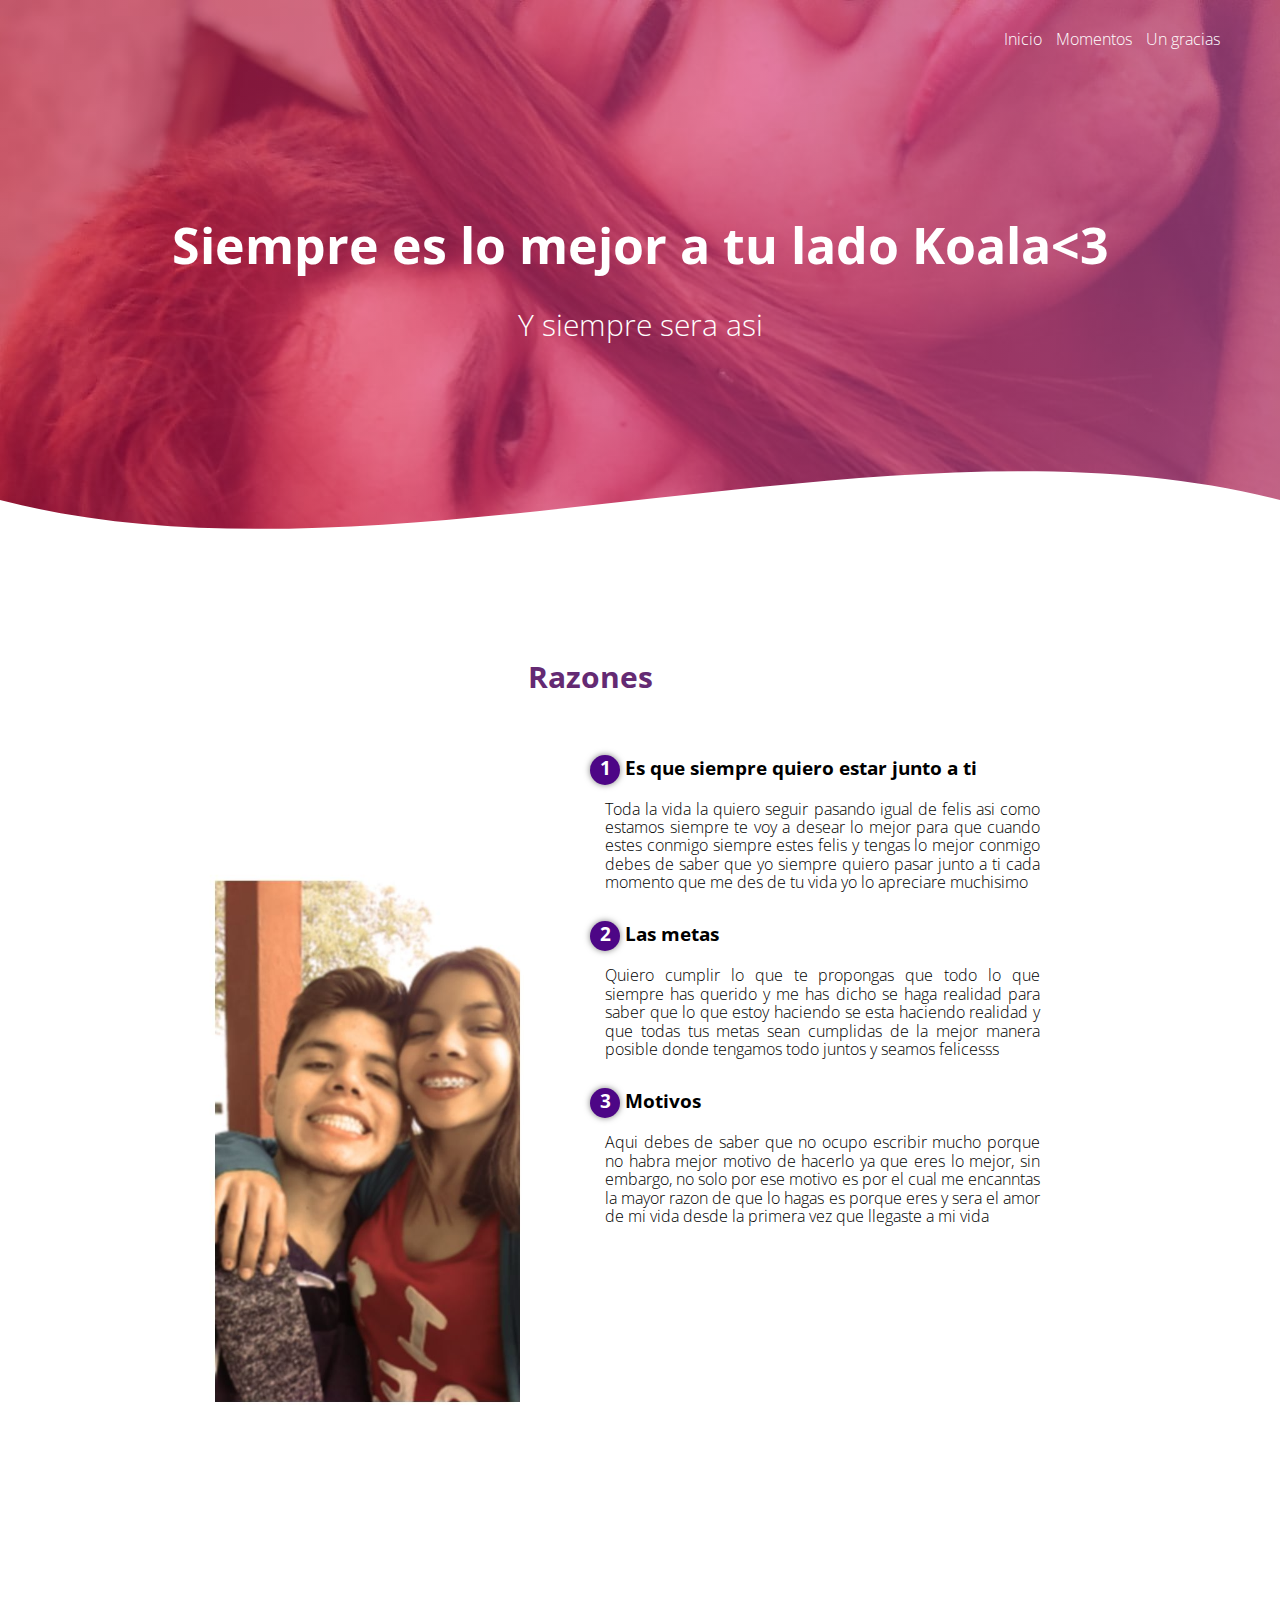
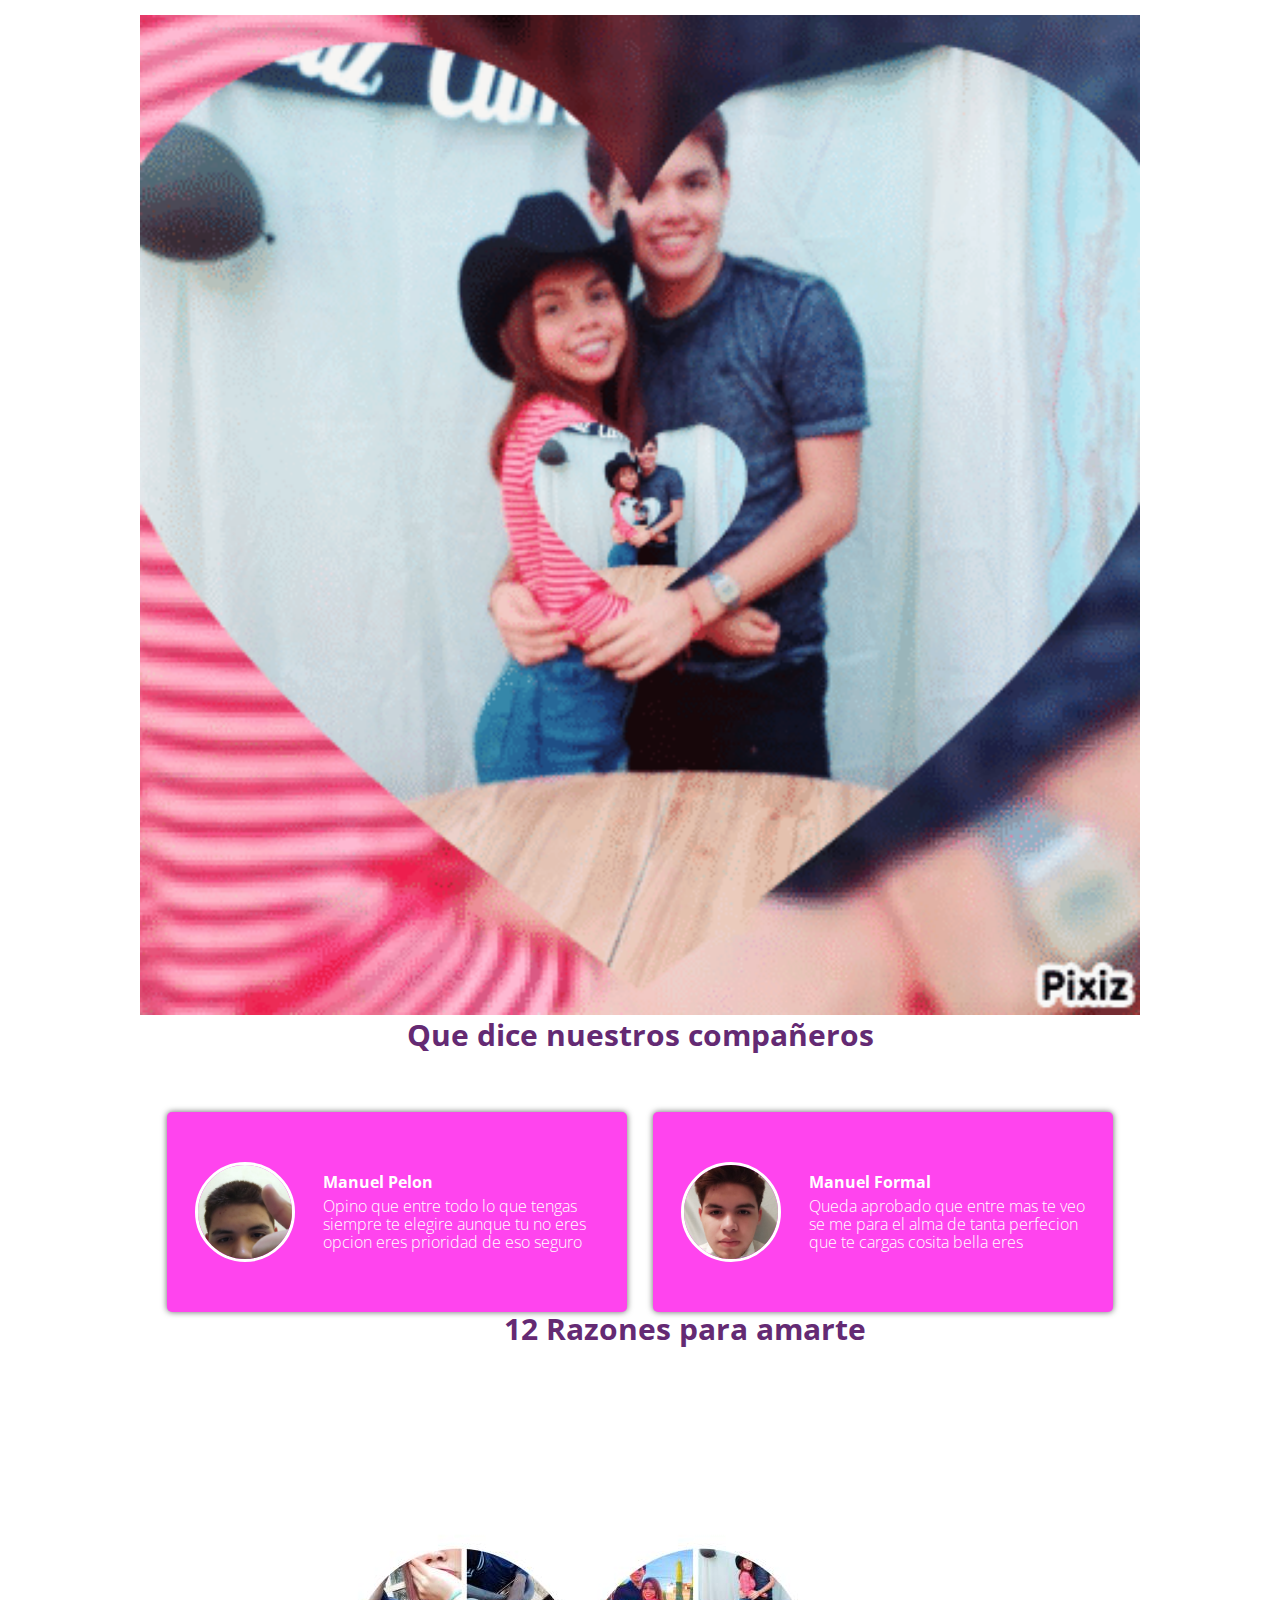
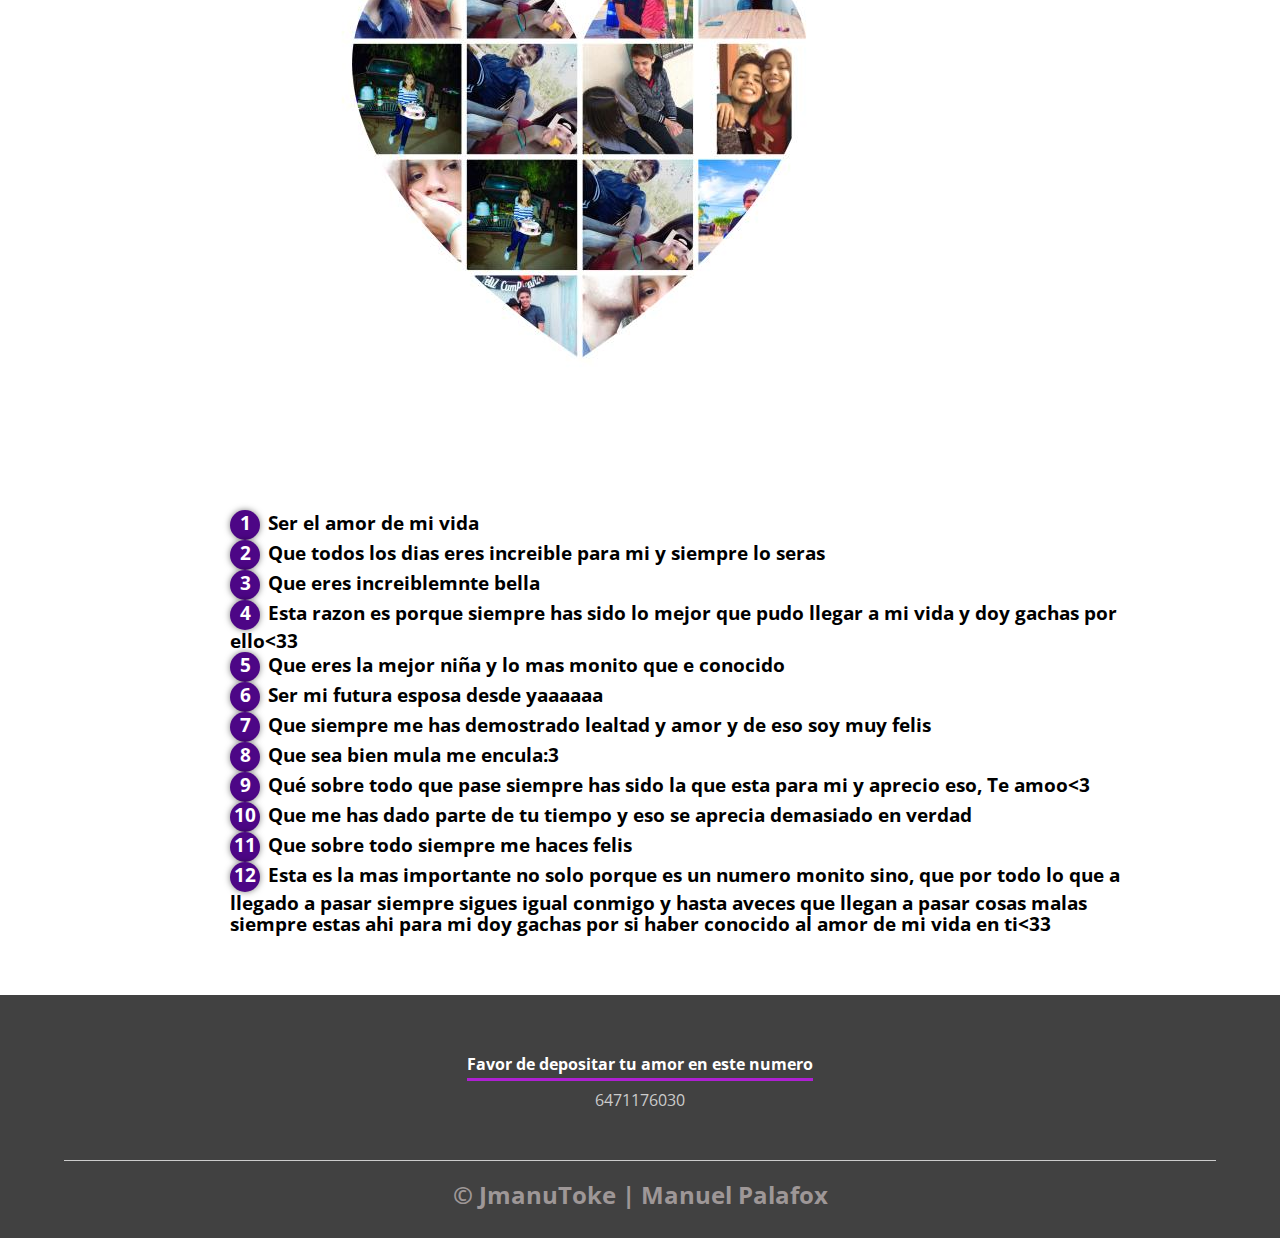
==== index.html @ b938c770 "Add files via upload" ====
<!DOCTYPE html>
<html>
<head>
	<meta charset="UTF-8">
	<title>Colaaa</title>
	<link rel="stylesheet" type="text/css" href="estilo.css">
	<link rel="stylesheet" type="text/css" href="normalize.css">
	<meta name="viewport" content="width=device-width, initial-scale=1.0">
	<link href="https://fonts.googleapis.com/css?family=Open+Sans:300,400,700,800&display=swap" rel="stylesheet">
</head>
<body>
<header>
	<nav>
		<a href="index.html">Inicio</a>
		<a href="momentos.html">Momentos</a>
		<a href="razones.html">Un gracias</a>

	</nav>
	 <section class="textos-header">
            <h1>Siempre es lo mejor a tu lado Koala<3</h1>
            <h2>Y siempre sera asi</h2>
        </section>
         <div class="wave" style="height: 150px; overflow: hidden;" ><svg viewBox="0 0 500 150" preserveAspectRatio="none" style="height: 100%; width: 100%;"><path d="M0.00,49.98 C149.99,150.00 349.20,-49.98 500.00,49.98 L500.00,150.00 L0.00,150.00 Z" style="stroke: none; fill: #fff;"></path></svg></div>
</header>
	<main>
	<section class="contenedor-razones">
		<h2 class="titulo" id="razon">Razones</h2>
		<div class="contenedor-razones__img">
			<img src="img/foto4.png" class="about-us">
			<div class="contenido-textos">
				<h3><span>1</span>Es que siempre quiero estar junto a ti</h3>
				<p>Toda la vida la quiero seguir pasando igual de felis asi como estamos siempre te voy a desear lo mejor para que cuando estes conmigo siempre estes felis y tengas lo mejor conmigo debes de saber que yo siempre quiero pasar junto a ti cada momento que me des de tu vida yo lo apreciare muchisimo</p>
				<h3><span>2</span>Las metas</h3>
				<p>Quiero cumplir lo que te propongas que todo lo que siempre has querido y me has dicho se haga realidad para saber que lo que estoy haciendo se esta haciendo realidad y que todas tus metas sean cumplidas de la mejor manera posible donde tengamos todo juntos y seamos felicesss</p>
				<h3><span>3</span>Motivos</h3>
				<p>Aqui debes de saber que no ocupo escribir mucho porque no habra mejor motivo de hacerlo ya que eres lo mejor, sin embargo, no solo por ese motivo es por el cual me encanntas la mayor razon de que lo hagas es porque eres y sera el amor de mi vida desde la primera vez que llegaste a mi vida</p>
			</div>
		</div>
	</section>
	<section class="contenedor__gif">
		<div class="contenedor">
			<h2 class="titulo"></h2>
			<div class="gif">
				<img src="img/gif.gif" class="rid">
			</div>
		</div>
	</section>
	<section class="contenedor__compañeros">
		<h2 class="titulo">Que dice nuestros compañeros</h2>
		<div class="cards">
			<div class="card">
				<img src="img/pelon.jpg">
				<div class="contemido-text-card">
					<h4>Manuel Pelon</h4>
                    <p>Opino que entre todo lo que tengas siempre te elegire aunque tu no eres opcion eres prioridad de eso seguro</p>
				</div>
			</div>
			<div class="card">
				<img src="img/formal.jpg">
				<div class="contemido-text-card">
					<h4>Manuel Formal</h4>
                    <p>Queda aprobado que entre mas te veo se me para el alma de tanta perfecion que te cargas cosita bella eres</p>
				</div>
			</div>
		</div>
	</section>
	<section  class="razones">
			<h2 class="titulo">12 Razones para amarte</h2>
			<div class="contenedor-collage">
				<img src="img/collage.jpg" class="collar">
				<div class="text__razones">
					<h3><span>1</span>Ser el amor de mi vida</h3>
		            <h3><span>2</span>Que todos los dias eres increible para mi y siempre lo seras</h3>
		            <h3><span>3</span>Que eres increiblemnte bella</h3>
		            <h3><span>4</span>Esta razon es porque siempre has sido lo mejor que pudo llegar a mi vida y doy gachas por ello<33</h3>
		            <h3><span>5</span>Que eres la mejor niña y lo mas monito que e conocido</h3>
		            <h3><span>6</span>Ser mi futura esposa desde yaaaaaa</h3>
		            <h3><span>7</span>Que siempre me has demostrado lealtad y amor y de eso soy muy felis</h3>
		            <h3><span>8</span>Que sea bien mula me encula:3</h3>
		            <h3><span>9</span>Qué sobre todo que pase siempre has sido la que esta para mi y aprecio eso, Te amoo<3</h3>    
		            <h3><span>10</span>Que me has dado parte de tu tiempo y eso se aprecia demasiado en verdad</h3>
		            <h3><span>11</span>Que sobre todo siempre me haces felis</h3>        
		            <h3><span>12</span>Esta es la mas importante no solo porque es un numero monito sino, que por todo lo que a llegado a pasar siempre sigues igual conmigo y hasta aveces que llegan a pasar cosas malas siempre estas ahi para mi doy gachas por si haber conocido al amor de mi vida en ti<33</h3>
		</div>
		</div>
	</section>
	</main>
	<footer>
		<div class="contenedor-footer">
			<div class="content-foo">
				  <h4>Favor de depositar tu amor en este numero</h4>
                <p>6471176030</p>
			</div>
		</div>
		<h2 class="titulo-final">&copy; JmanuToke | Manuel Palafox</h2>
	</footer>
</body>
</html>
---- estilo.css ----
body {
	font-family: 'open sans';
}
main {
	padding: 60px 0;
	width: 90%;
	max-width: 1000px;
	margin: auto;
}

.titulo {
	color: #642a73;
	font-size: 30px;
	text-align: center;
	margin-bottom: 60px;
}

header {
	width: 100%;
	height: 600px;
	background: #8A2387;  /* fallback for old browsers */
	background: -webkit-linear-gradient(to right, #f80759, #bc4e9c);  /* Chrome 10-25, Safari 5.1-6 */
	background: linear-gradient(to right, hsla(340, 95%, 50%, 0.459), hsla(317, 45%, 52%, 0.664)), url(img/foto6.png); /* W3C, IE 10+/ Edge, Firefox 16+, Chrome 26+, Opera 12+, Safari 7+ */
	background-size: cover;
	background-attachment: fixed;
	position: relative;
}

nav {
	text-align: right;
	padding: 30px 50px 0 0;
}

nav > a {
	color: #fff;
	font-weight: 300;
	text-decoration: none;
	margin-right: 10px;
}

nav > a:hover {
	text-decoration: underline;
}

header .textos-header {
	display: flex;
	height: 430px;
	width: 100%;
	text-align: center;
	justify-content: center;
	flex-direction: column;	
	text-align: center;
}

.textos-header h1 {
	font-size: 50px;
	color: #fff;
}

.textos-header h2 {
	font-size: 30px;
	font-weight: 300;
	color: #fff;
}

.wave {
	position: absolute;
	bottom: 0;
	width: 100%
}

/* acerca de*/

.contenedor-razones__img {
	display: flex;
	justify-content: space-evenly;
}

.about-us {
	width: 50%;

}

.contenedor-razones, .contenido-textos {
	width: 90%;
}

.contenido-textos h3{
	margin-bottom: 15px;
}

.contenido-textos h3 span{
	background: #4d0686;
	color: #fff;
	border-radius: 50%;
	display: inline-block;
	text-align: center;
	width: 30px;
	height: 30px;
	padding: 2px;
	box-shadow: 0 0 6px 0 rgba(0,0,0,.5);
	margin-right: 5px;
}

.contenido-textos p {
	padding: 0 0 30px 15px;
	font-weight: 300;
	text-align: justify;
}



.rid {
	width: 350%;
	height: 350%;
}

 /* final*/

 .cards {
 	display: flex;
 	justify-content: space-evenly;
 }

 .cards .card {
 	background: #f4e;
 	display: flex;
 	width: 46%;
 	height: 200px;
 	align-items: center;
 	justify-content: space-evenly;
 	border-radius: 5px;
 	box-shadow: 0 0 6px 0 rgba(0,0,0,0.6);
 }

 .cards .card img {
 	width: 100px;
 	height: 100px;
 	object-fit: cover;
 	border: 3px solid #fff;
 	border-radius: 50px;
 	display: block;	
 }

 .cards .card > .contemido-text-card {
 	width: 60%;
 	color: #fff;
 }

 .cards .card > .contemido-text-card p {
 	font-weight: 300;
 	padding-top: 5px;
 }

.razones{
	margin-left: 90px;
}

.text__razones span{
	background: #4d0686;
	color: #fff;
	border-radius: 50%;
	display: inline-block;
	text-align: center;
	width: 30px;
	height: 30px;
	padding: 2px;
	box-shadow: 0 0 6px 0 rgba(0,0,0,.5);
	margin-right: 8px;
}

 /* foter*/

 footer {
 	background: #414141;
 	padding: 60px 0 30px 0;
 	margin: auto;
 	overflow: hidden;
 }

 .contenedor-footer {
 	display: flex;
 	width: 90%;
 	justify-content: space-evenly;
 	margin: auto;
 	padding-bottom: 50px;
 	border-bottom: 1px solid #ccc;
 }

.content-foo {
	text-align: center;
}

.content-foo h4 {
	color: #fff;
	border-bottom: 3px solid #af20d3;
	padding-bottom: 5px;
	margin-bottom: 10px;
}

.content-foo p {
	color: #ccc;
}

.titulo-final {
	text-align: center;
	font-size: 24px;
	margin: 20px 0 0 0;
	color: #9e9797;
}


@media screen and (max-width:500px){
    nav{
        text-align: center;
        padding: 30px 0 0 0;
    }

    nav > a{
        margin-right: 5px;
    }

    .textos-header h1{
        font-size: 35px;
    }

    .textos-header h2{
        font-size: 20px;
    }

    /* ABOUT US */

    .about-us{
        margin-bottom: 60px;
        width: 99%;
    }

   .contenedor-razones, .contenido-textos{
        width: 95%;
    }

    /* Clients */

    .cards .card{
        height: 450px;
        display: flex;
        flex-direction: column;
        align-items: center;
    }

    .cards .card img{
        width: 90px;
        height: 90px;
    }

    /* Footer */

    .contenedor-footer{
        flex-direction: column;
        border: none;
    }

    .content-foo{
        margin-bottom: 20px;
        text-align: center;
    }

    .content-foo h4{
        border: none;
    }

    .content-foo p{
        color: #ccc;
        border-bottom: 1px solid #f2f2f2;
        padding-bottom: 20px;
    }

    .titulo-final{
        font-size: 20px;
    }
}


/* pagina 2 momentos*/
.part2 {
	background: #ccc;
}

.corazon {
  animation: latido 1s infinite;
  background-color: red;
  display: inline-block;
  height: 50px;
  margin: 0 10px;
  top: 0;
  transform: rotate(-45deg);
  position: relative; 
  left: 45%; 
  top: 45%;
  width: 50px;
}

.corazon:before,
.corazon:after {
  content: "";
  background-color: red;
  border-radius: 50%;
  height: 50px;
  position: absolute;
  width: 50px;
}

.corazon:before {
  top: -25px;
  left: 0;
}

.corazon:after {
  left: 25px;
  top: 0;
}

@keyframes latido {
  0%
  {
    transform: scale( 1 )
      rotate(-45deg);    
  }
  20%
  {
    transform: scale( 1.25 )
      rotate(-45deg);  
  }
   40%
  {
    transform: scale( 1.5 )
      rotate(-45deg);
  }
}
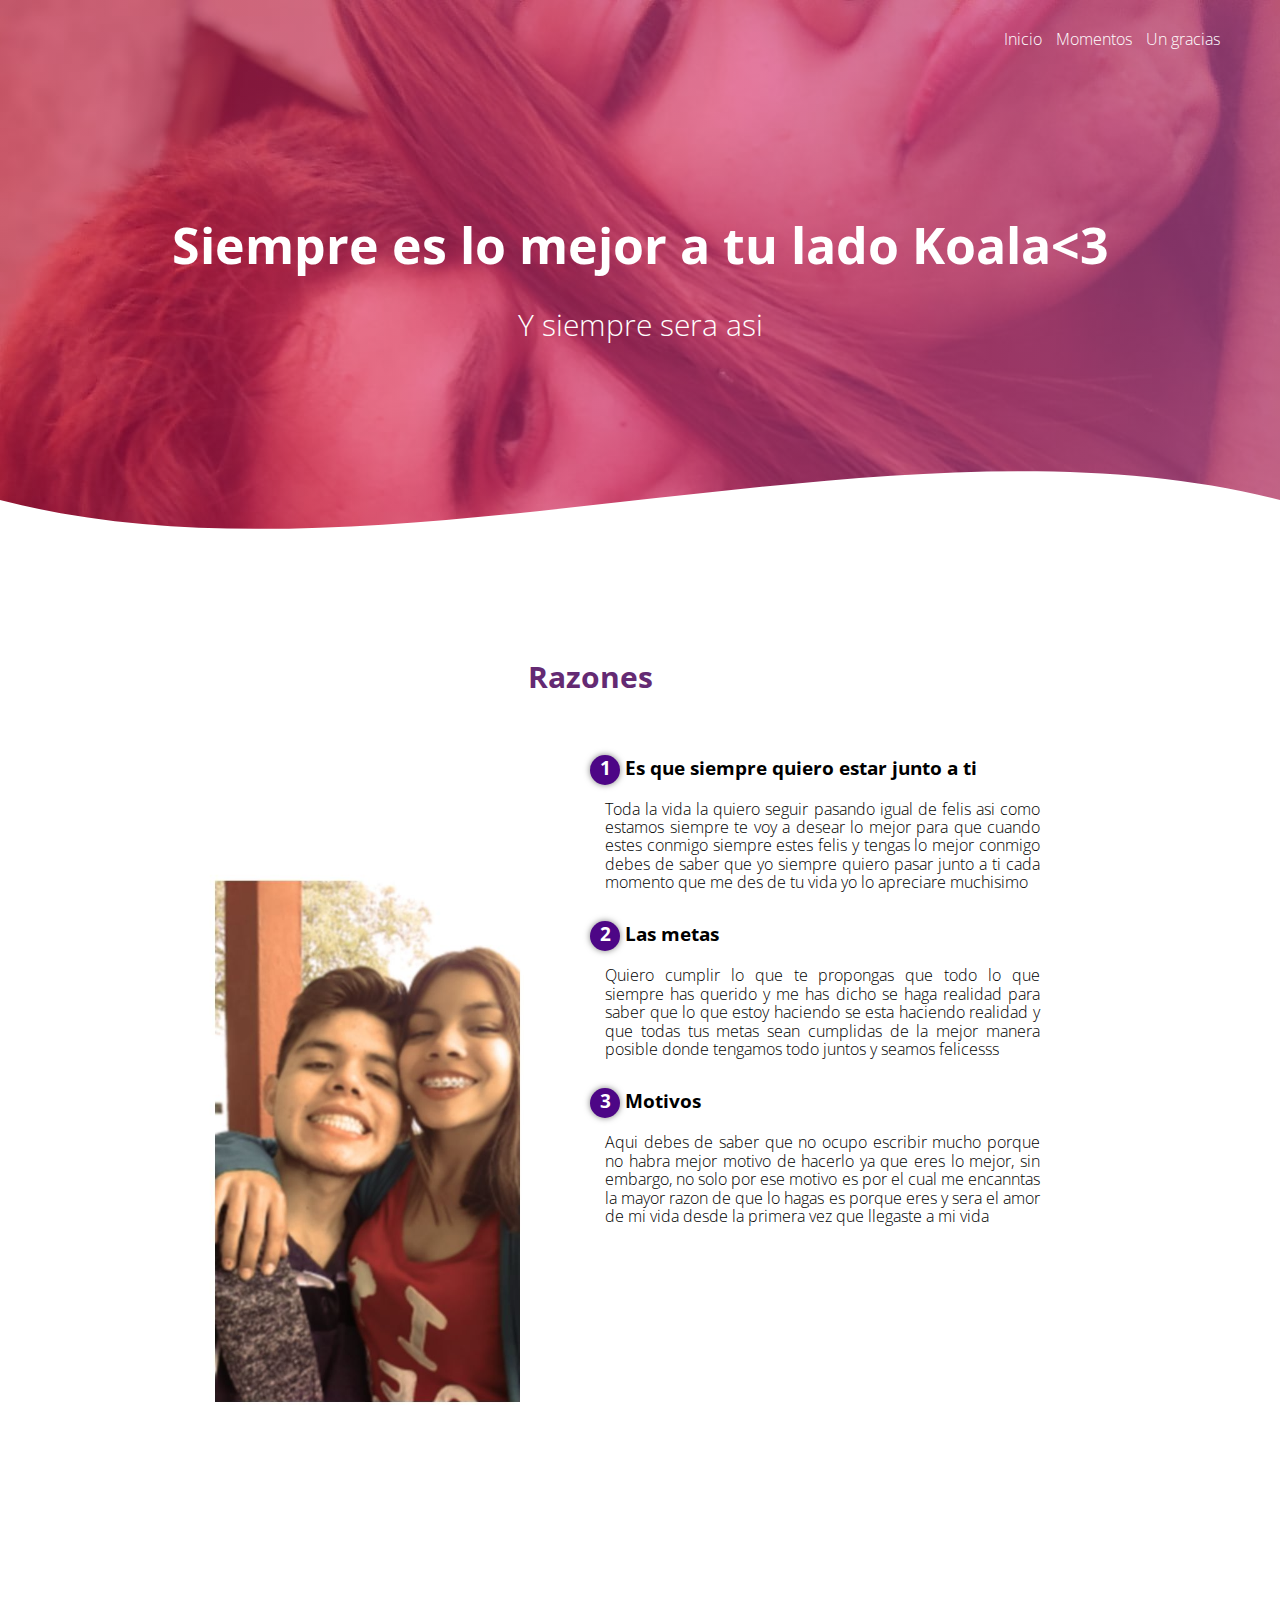
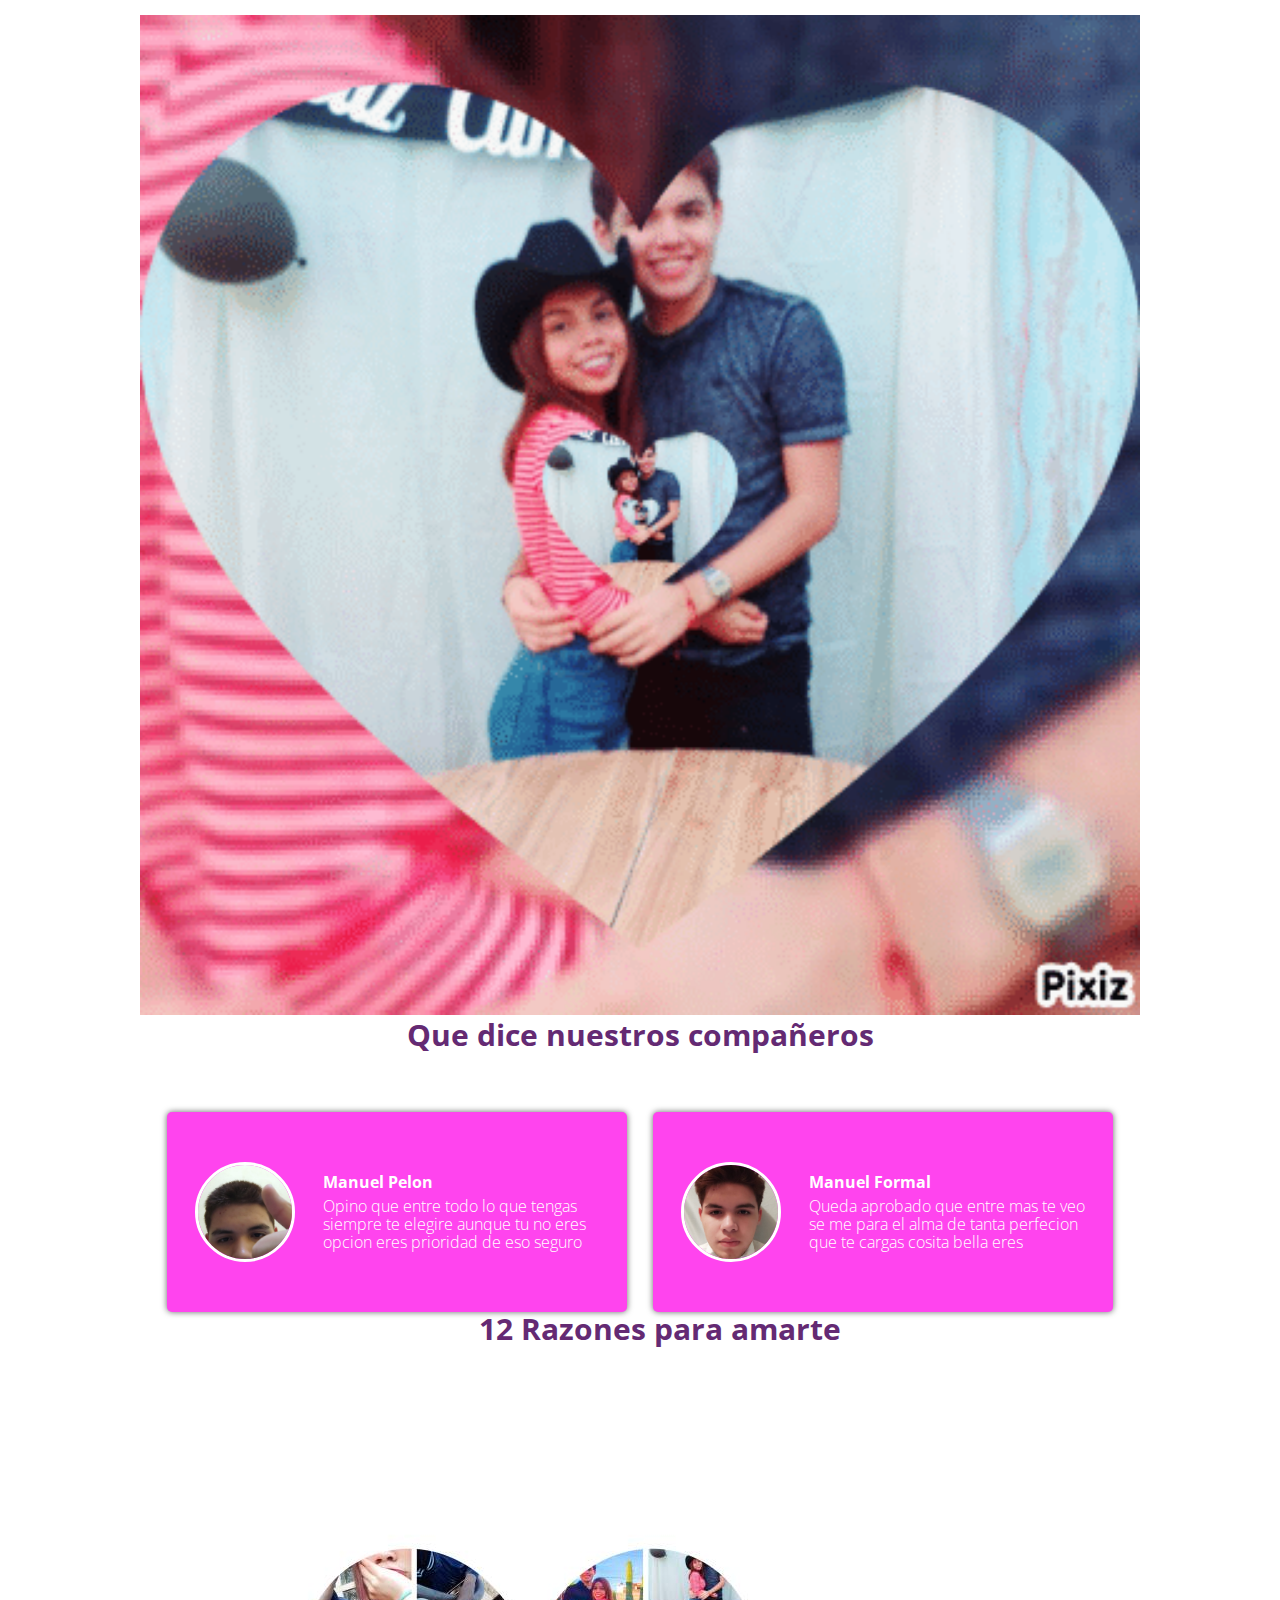
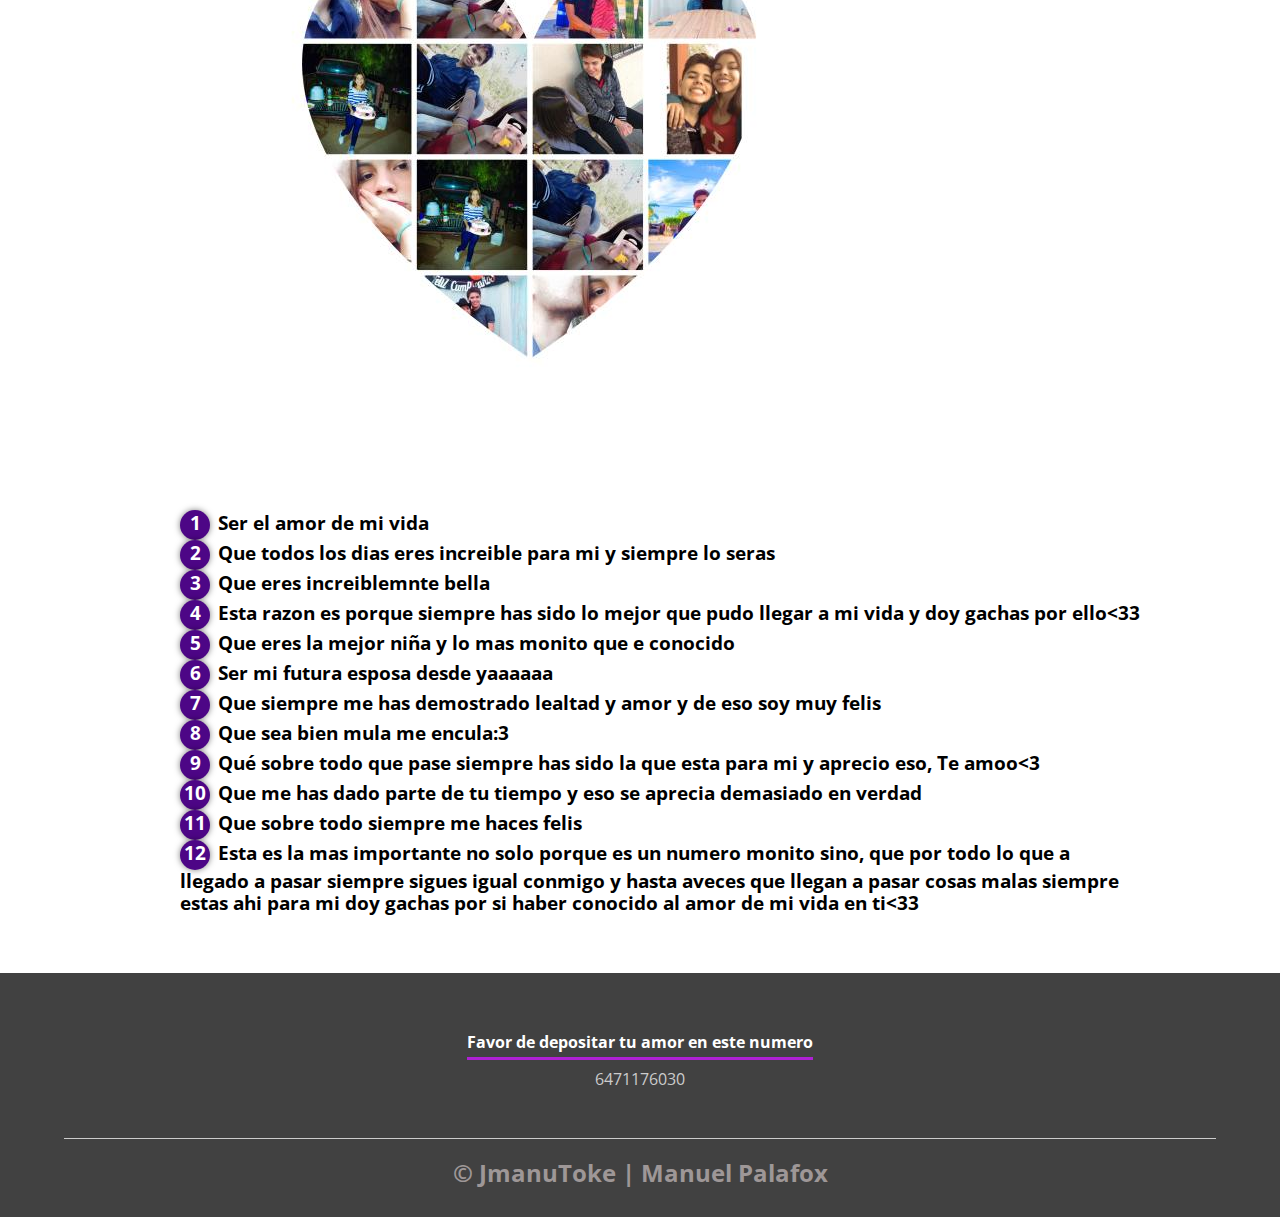
==== commit bfaa04d5: "Add files via upload" ====
--- a/index.html
+++ b/index.html
@@ -2,7 +2,7 @@
 <html>
 <head>
 	<meta charset="UTF-8">
-	<title>Colaaa</title>
+	<title>Necesidad</title>
 	<link rel="stylesheet" type="text/css" href="estilo.css">
 	<link rel="stylesheet" type="text/css" href="normalize.css">
 	<meta name="viewport" content="width=device-width, initial-scale=1.0">
--- a/estilo.css
+++ b/estilo.css
@@ -153,7 +153,7 @@
  }
 
 .razones{
-	margin-left: 90px;
+	margin-left: 40px;
 }
 
 .text__razones span{
@@ -232,11 +232,12 @@
 
     .about-us{
         margin-bottom: 60px;
-        width: 99%;
+        width: 50%;
     }
 
    .contenedor-razones, .contenido-textos{
-        width: 95%;
+        width: 90%;
+        font-size: 12px;
     }
 
     /* Clients */
